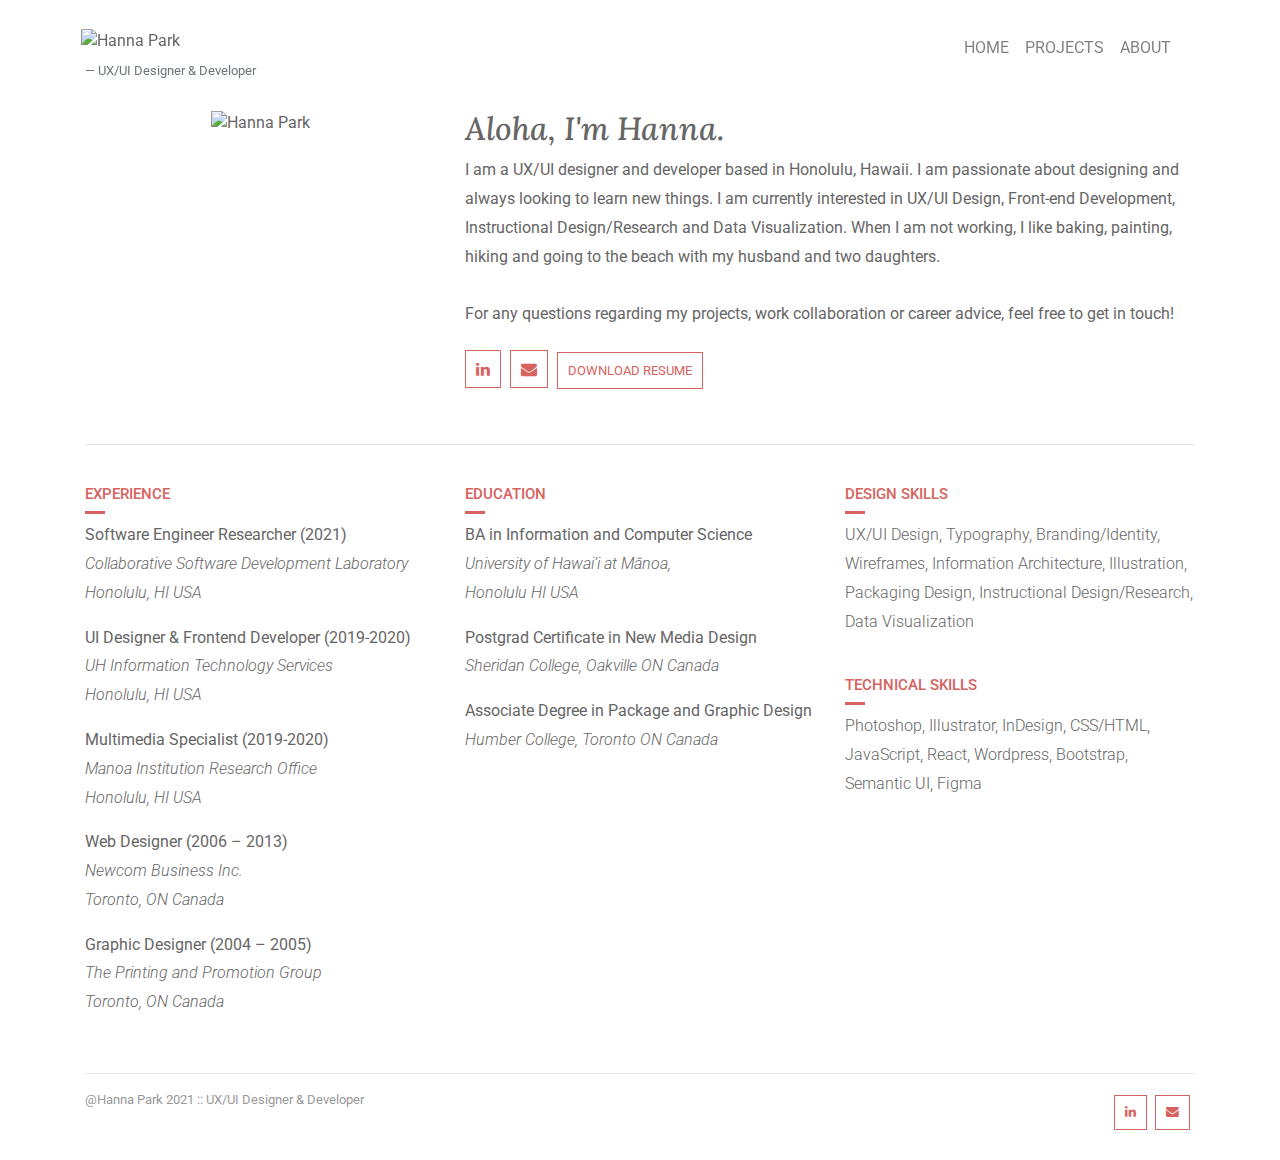
==== about.html @ 2a068638 "update" ====
<!-- header start -->
<!DOCTYPE html>
<html lang="en">
<head>
  <meta name="referrer" content="strict-origin"/>
  <!-- css files -->
  <link rel="stylesheet" href="https://stackpath.bootstrapcdn.com/bootstrap/4.1.3/css/bootstrap.min.css">
  <link rel="stylesheet" href="css/fontello.min.css">
  <link rel="stylesheet" href="css/magnific-popup.min.css">
  <link rel="stylesheet" href="css/animsition.min.css">
  <link rel="stylesheet" href="css/style.css">
  <link rel="stylesheet" href="//maxcdn.bootstrapcdn.com/font-awesome/4.2.0/css/font-awesome.min.css" >

  <title>Hanna Park :: UX/UI Designer & Frontend Developer</title>
</head>
<body>
<div class="container">
  <!-- navbar only for mobile-->
  <div class="d-block d-md-none mobile-dropdown sticky-top">
    <nav class="navbar navbar-light">
      <a class="navbar-brand" href="index.html"><img src="images/Hanna-logo.png" width="250" alt="Hanna Park" style="margin-left: -20px;"/></a>
      <button class="navbar-toggler collapsed border-0" type="button" data-toggle="collapse" data-target="#navbarSupportedContent">
        <span class="navbar-toggler-icon"></span>
        <span class="close-icon py-1"><i class="fa fa-close fa-lg" aria-hidden="true"></i></span>
      </button>

      <div class="collapse navbar-collapse" id="navbarSupportedContent">
        <ul class="navbar-nav mr-auto">
          <li class="nav-item">
            <a class="nav-link" href="index.html">HOME</a>
          </li>
          <li class="nav-item">
            <a class="nav-link" href="project.html">PROJECTS</a>
          </li>
          <li class="nav-item">
            <a class="nav-link" href="about.html">ABOUT</a>
          </li>
        </ul>
      </div>
    </nav>
  </div>

  <!-- navbar hide in mobile-->
  <div class="d-none d-sm-block d-sm-none d-md-block sticky-top" style="background-color: #FFFFFF;padding: 20px 0 30px 0;">
    <div class="row header">
      <div class="col">
        <a class="nav-link" href="index.html"><img src="images/Hanna-logo.png" width="250" alt="Hanna Park" style="margin-left: -20px;"/></a>
        <footer class="blockquote-footer">UX/UI Designer & Developer</footer>
      </div>
      <div class="col">
        <nav class="navbar navbar-expand-lg navbar-light">
          <div class="navbar-nav">
            <a href="index.html" class="nav-item nav-link">HOME</a>
            <a href="project.html" class="nav-item nav-link">PROJECTS</a>
            <a href="about.html" class="nav-item nav-link">ABOUT</a>
          </div>
        </nav>
      </div>
    </div>

  </div>
<!-- header end -->

<div class="row">
  <div class="col-sm-4 text-center">
    <img src="images/Hanna_profile.png" alt="Hanna Park"><br/><br/>
  </div>
  <div class="col-sm-8">
    <h1 class="header-intro"><em>Aloha, I'm Hanna.</em></h1>
    <p>I am a UX/UI designer and developer based in Honolulu, Hawaii. I am passionate about designing and
      always looking to learn new things.
      I am currently interested in UX/UI Design, Front-end Development, Instructional Design/Research and Data
      Visualization.
      When I am not working, I like baking, painting, hiking and going to the beach with my husband and two daughters.
      <br/><br/>
      For any questions regarding my projects, work collaboration or career advice, feel free to get in touch!
    </p>
    <p><a href="https://www.linkedin.com/in/hannaparkdesign/" target="_blank"> <i class="fa fa-linkedin icon"
                                                                                  aria-hidden="true"></i></a>
      <a href="mailto:hannaparkdesigner@gmail.com"> <i class="fa fa-envelope icon" aria-hidden="true"></i></a>
      <span class="resume_btn"><a href="#"> Download Resume</a></span>
    </p>

  </div>
</div>
<br/>
<hr/>
<br/>
<div class="row">
  <div class="col-sm">
    <h6 class="title">EXPERIENCE</h6>
    <div class="colorbar"></div>
    <p class="lead"><strong>Software Engineer Researcher (2021)</strong><br/>
      <em>Collaborative Software Development Laboratory<br/>Honolulu, HI USA</em></p>
    <p class="lead"><strong>UI Designer & Frontend Developer (2019-2020)</strong><br/>
      <em>UH Information Technology Services<br/>Honolulu, HI USA</em></p>
    <p class="lead"><strong>Multimedia Specialist (2019-2020)</strong><br/>
      <em>Manoa Institution Research Office<br/>Honolulu, HI USA</em></p>
    <p class="lead"><strong>Web Designer (2006 – 2013)</strong><br/>
      <em>Newcom Business Inc.<br/>Toronto, ON Canada</em></p>
    <p class="lead"><strong>Graphic Designer (2004 – 2005)</strong><br/>
      <em>The Printing and Promotion Group<br/>Toronto, ON Canada</em></p>
    <br/>
  </div>
  <div class="col-sm">
    <h6 class="title">EDUCATION</h6>
    <div class="colorbar"></div>
    <p class="lead"><strong>BA in Information and Computer Science</strong><br/>
      <em>University of Hawai’i at Mānoa,<br/>Honolulu HI USA</em></p>
    <p class="lead"><strong>Postgrad Certificate in New Media Design</strong><br/>
      <em>Sheridan College, Oakville ON Canada</em></p>
    <p class="lead"><strong>Associate Degree in Package and Graphic Design</strong><br/>
      <em>Humber College, Toronto ON Canada</em></p>
    <br/>
  </div>
  <div class="col-sm">
    <h6 class="title">DESIGN SKILLS</h6>
    <div class="colorbar"></div>
    <p class="lead">UX/UI Design, Typography, Branding/Identity, Wireframes, Information Architecture, Illustration,
      Packaging Design, Instructional Design/Research, Data Visualization</p>
    <br/>
    <h6 class="title">TECHNICAL SKILLS</h6>
    <div class="colorbar"></div>
    <p class="lead">Photoshop, Illustrator, InDesign, CSS/HTML, JavaScript, React, Wordpress, Bootstrap, Semantic UI,
      Figma</p>

  </div>
</div>
<hr/>

<!-- footer start -->
  <div class="row footer">
    <div class="col-8">
      @Hanna Park 2021 :: UX/UI Designer & Developer
    </div>
    <div class="col-4 text-right">
      <a href="https://www.linkedin.com/in/hannaparkdesign/" target="_blank"> <i class="fa fa-linkedin icon" aria-hidden="true"></i></a>
      <a href="mailto:hannaparkdesigner@gmail.com"> <i class="fa fa-envelope icon" aria-hidden="true"></i></a>
    </div>
  </div>

</div>

<!-- Javascript files -->
<script src="https://code.jquery.com/jquery-3.3.1.slim.min.js"></script>
<script src="https://cdnjs.cloudflare.com/ajax/libs/popper.js/1.14.7/umd/popper.min.js"></script>
<script src="https://stackpath.bootstrapcdn.com/bootstrap/4.3.1/js/bootstrap.min.js"></script>
<script src="js/plugins.min.js"></script>
<script src="js/functions.js"></script>
<script src="https://cdnjs.cloudflare.com/ajax/libs/lightbox2/2.8.2/js/lightbox.min.js"></script>
<script>
  $(function () {
    $('[data-toggle="tooltip"]').tooltip()
  })
</script>
</body>
</html>
<!-- footer end -->
---- css/fontello.min.css ----
@font-face{font-family:fontello;src:url(../fonts/fontello.eot?7012486);src:url(../fonts/fontello.eot?7012486#iefix) format('embedded-opentype'),url(../fonts/fontello.woff2?7012486) format('woff2'),url(../fonts/fontello.woff?7012486) format('woff'),url(../fonts/fontello.ttf?7012486) format('truetype'),url(../fonts/fontello.svg?7012486#fontello) format('svg');font-weight:400;font-style:normal}[class*=" icon-"]:before,[class^=icon-]:before{font-family:fontello;font-style:normal;font-weight:400;speak:none;display:inline-block;text-decoration:inherit;width:1em;margin-right:.2em;text-align:center;font-variant:normal;text-transform:none;line-height:1em;margin-left:.2em;-webkit-font-smoothing:antialiased;-moz-osx-font-smoothing:grayscale}.icon-eye:before{content:'\e800'}.icon-twitter:before{content:'\f099'}.icon-facebook:before{content:'\f09a'}.icon-pinterest-circled:before{content:'\f0d2'}.icon-gplus:before{content:'\f0d5'}.icon-mail-alt:before{content:'\f0e0'}.icon-vkontakte:before{content:'\f189'}
---- css/style.css ----
@import 'https://fonts.googleapis.com/css?family=Roboto:300,400';
@import 'https://fonts.googleapis.com/css?family=Lora:400,400italic';

body {
  font-family: 'Roboto', 'Tahoma', 'Arial', sans-serif;
  color:#666666;
}
p{
  line-height: 1.8em;
}
p.lead {
  font-size: 1.0rem;
  color: #666666;
}
.badge{
  background-color: #d66360 !important;
  padding: 7px 15px !important;
  margin-right: 10px !important;
  font-weight: 300 !important;

}
.img-border{
  border: #eeeeee 1px solid;
  padding: 20px;
}
h6.title {
  font-size: 15px !important;
  color: #d66360 !important;
  text-transform: uppercase;
}
.header-intro{
  font-family: 'Lora', serif;
  font-size: 2.0rem;
}
a{
  color: #e29290;
}
a:hover {
  color: #d66360 !important;
}

.header a {
  color: #666666;
}

.footer {
  font-size: 0.8rem;
  padding-bottom: 30px;
  color: #999999;
}

.coral {
  color: #d66360;
}

.colorbar {
  border-top: #d66360 solid 3px;
  width: 20px;
  margin-bottom: 7px;
}

.navbar-nav {
  margin-left: auto;
}

.mobile-dropdown {
  border-bottom: 1px #e0dddc solid;
  background-color: #ffffff;
  background-position: top;
  margin-bottom: 10px;
  padding: 10px 0;
}

.mobile-dropdown ul {
  padding-top: 20px;
  width: 100%;
  background-color: #ffffff;
}

.mobile-dropdown li {
  border-top: 1px #e0dddc solid;
  text-align: center;
  font-size: 0.9rem;
  padding: 5px 0;
}
.arrow-right{
  position: fixed;
  top: 50%;
  left: 90%;
}
.arrow-left{
  position: fixed;
  top: 50%;
  left: 10%;
}

/* hide close when burger shown */
.navbar-toggler.collapsed .close-icon {
  display: none;
}

.navbar-toggler:not(.collapsed) .navbar-toggler-icon {
  display: inline;
  border: none;
}

.navbar-toggler,
.navbar-toggler:focus,
.navbar-toggler:active,
.navbar-toggler-icon:focus {
  outline: none;
  border: none;
  box-shadow: none;
}

.icon {
  border: #d66360 1px solid;
  padding: 10px;
  color: #d66360;
  margin: 5px 5px 0 0;
}

.resume_btn {
  border: #d66360 1px solid;
  padding: 10px;
  font-size: 13px;
  text-transform: uppercase;
}

.resume_btn a {
  color: #d66360;
}

/* Gallery */

.img-responsive {
  width: 31.75%;
  height: auto;
}

#works-grid {
  overflow: hidden;
}

#works-grid .gutter {
  width: 2.35%;
}

#works-grid .works-item {
  display: block;
  position: relative;
  overflow: hidden;
  border: none;
  margin-bottom: 2.35%;
  padding-bottom: 0;
  z-index: 3;
  float: left !important;
}

#works-grid .works-item .picture {
  position: relative;
}

#works-grid .works-item .picture .content {
  position: absolute;
  width: 100%;
  top: 50%;
  left: 0;
  -webkit-transform: translateY(-50%);
  transform: translateY(-50%);
  z-index: 2;
}

#works-grid .works-item .picture .content .text {
  padding: 20px;
  text-align: center;
  -webkit-transform: scale(1.2);
  transform: scale(1.2);
  opacity: 0;
  -webkit-transition: opacity 100ms, -webkit-transform 250ms;
  transition: opacity 100ms, -webkit-transform 250ms;
  transition: transform 250ms, opacity 100ms;
  transition: transform 250ms, opacity 100ms, -webkit-transform 250ms;
}

#works-grid .works-item .picture .content .text h2 {
  color: #fff;
  margin: 0 0 5px;
  padding: 0;
  font-size: 19px;
  line-height: 1.5;
}

#works-grid .works-item .picture .content .text ul {
  list-style: none;
  margin: 0;
  padding: 0;
}

#works-grid .works-item .picture .content .text ul li {
  display: inline;
  color: rgba(255, 255, 255, 0.8);
  font-size: 11px;
  font-weight: 400;
}

#works-grid .works-item .picture .content .text ul li:after {
  content: '—';
  margin-left: 3px;
}

#works-grid .works-item .picture .content .text ul li:last-child:after {
  content: '';
  margin: 0;
}

#works-grid .works-item .picture img {
  width: 100%;
}

#works-grid .works-item .picture:before {
  content: '';
  display: block;
  width: 100%;
  height: 100%;
  position: absolute;
  top: 0;
  left: 0;
  -webkit-transition: opacity 250ms;
  transition: opacity 250ms;
  opacity: 0;
  background-color: rgba(0, 0, 0, 0.6);
  z-index: 1;
}

#works-grid .works-item:hover .picture .content .text {
  -webkit-transform: scale(1);
  transform: scale(1);
  opacity: 1;
}

#works-grid .works-item:hover .picture:before {
  opacity: 1;
}

#works-grid.columns-2 .works-item {
  width: 48.825%;
}

#works-grid.columns-3 .works-item {
  width: 31.75%;
}

#works-grid.columns-4 .works-item {
  width: 23.2375%;
}

@media screen and (max-width: 991px) {
  /* start of large tablet styles */
  #works-grid.columns-3 .works-item {
    width: 31.75%;
  }
}

@media screen and (max-width: 767px) {
  /* start of medium tablet styles */
  /* Adding a fixed/percentage min-width could ensure that the image doesn't get too small */
  #works-grid.columns-3 .works-item {
    width: 48%;
  }
}

@media screen and (max-width: 479px) {
  /* start of phone styles */
  /* It's possible to hide the image if the screen becomes too small */
  #works-grid.columns-3 .works-item {
    width: 48%;
  }
}
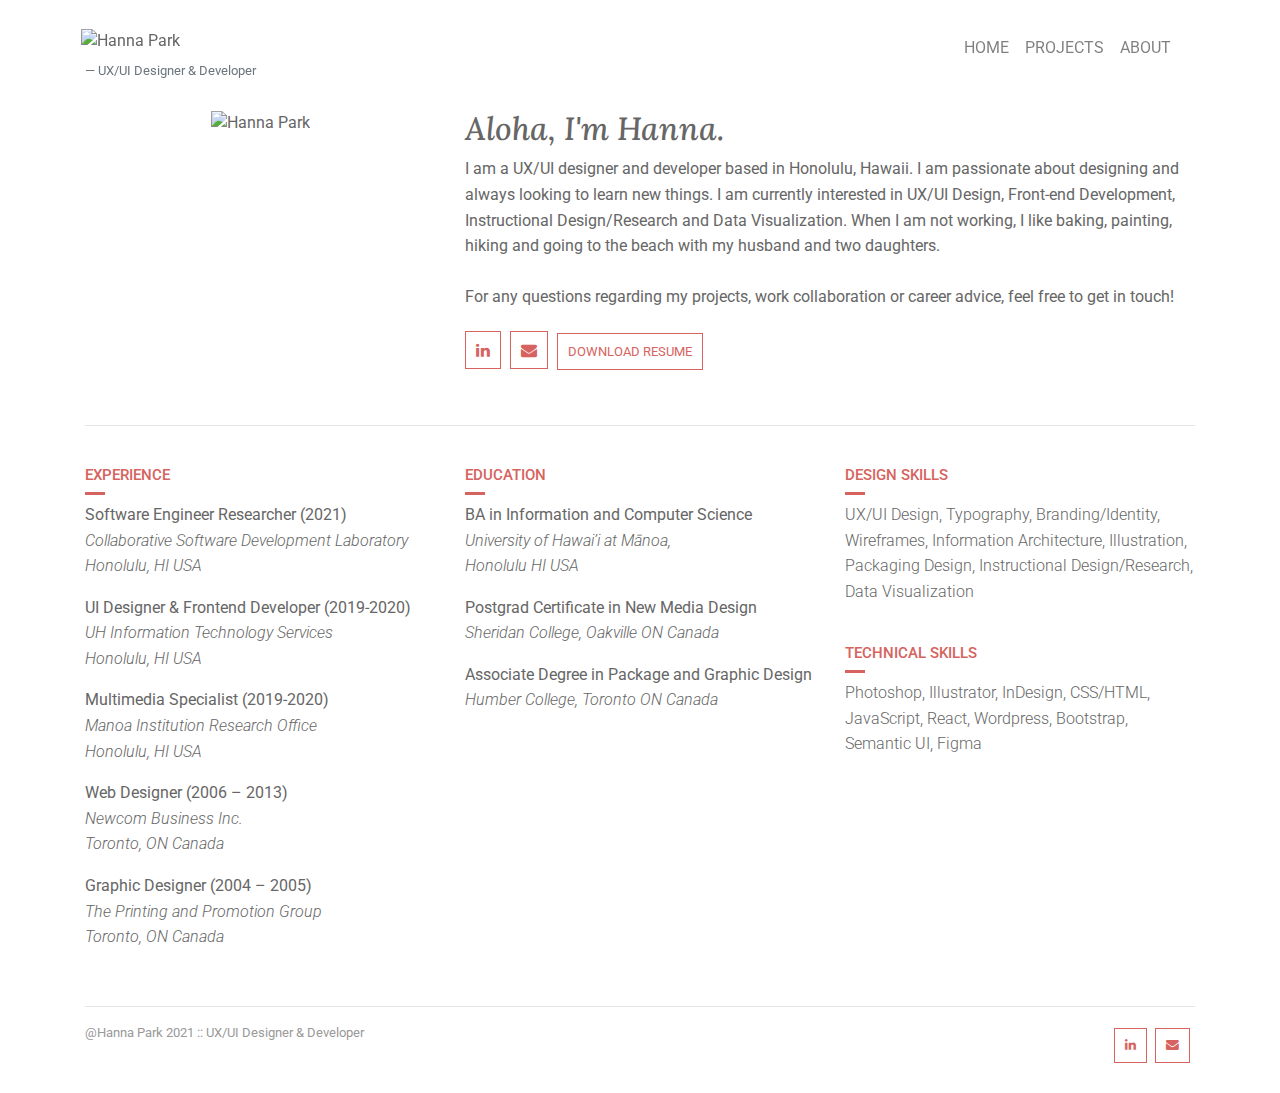
==== commit 8c2f470b: "header update" ====
--- a/about.html
+++ b/about.html
@@ -16,7 +16,7 @@
 <body>
 <div class="container">
   <!-- navbar only for mobile-->
-  <div class="d-block d-md-none mobile-dropdown sticky-top">
+  <div class="d-lg-none mobile-dropdown sticky-top">
     <nav class="navbar navbar-light">
       <a class="navbar-brand" href="index.html"><img src="images/Hanna-logo.png" width="250" alt="Hanna Park" style="margin-left: -20px;"/></a>
       <button class="navbar-toggler collapsed border-0" type="button" data-toggle="collapse" data-target="#navbarSupportedContent">
@@ -41,7 +41,7 @@
   </div>
 
   <!-- navbar hide in mobile-->
-  <div class="d-none d-sm-block d-sm-none d-md-block sticky-top" style="background-color: #FFFFFF;padding: 20px 0 30px 0;">
+  <div class="d-none d-lg-block sticky-top" style="background-color: #FFFFFF;padding: 20px 0 30px 0;">
     <div class="row header">
       <div class="col">
         <a class="nav-link" href="index.html"><img src="images/Hanna-logo.png" width="250" alt="Hanna Park" style="margin-left: -20px;"/></a>
@@ -62,10 +62,10 @@
 <!-- header end -->
 
 <div class="row">
-  <div class="col-sm-4 text-center">
+  <div class="col-md-4 text-center">
     <img src="images/Hanna_profile.png" alt="Hanna Park"><br/><br/>
   </div>
-  <div class="col-sm-8">
+  <div class="col-md-8">
     <h1 class="header-intro"><em>Aloha, I'm Hanna.</em></h1>
     <p>I am a UX/UI designer and developer based in Honolulu, Hawaii. I am passionate about designing and
       always looking to learn new things.
@@ -78,7 +78,7 @@
     <p><a href="https://www.linkedin.com/in/hannaparkdesign/" target="_blank"> <i class="fa fa-linkedin icon"
                                                                                   aria-hidden="true"></i></a>
       <a href="mailto:hannaparkdesigner@gmail.com"> <i class="fa fa-envelope icon" aria-hidden="true"></i></a>
-      <span class="resume_btn"><a href="#"> Download Resume</a></span>
+      <span class="resume_btn"><a href="HannaPARK_CV.pdf" target="_blank"> Download Resume</a></span>
     </p>
 
   </div>
--- a/css/style.css
+++ b/css/style.css
@@ -6,7 +6,7 @@
   color:#666666;
 }
 p{
-  line-height: 1.8em;
+  line-height: 1.6em;
 }
 p.lead {
   font-size: 1.0rem;
